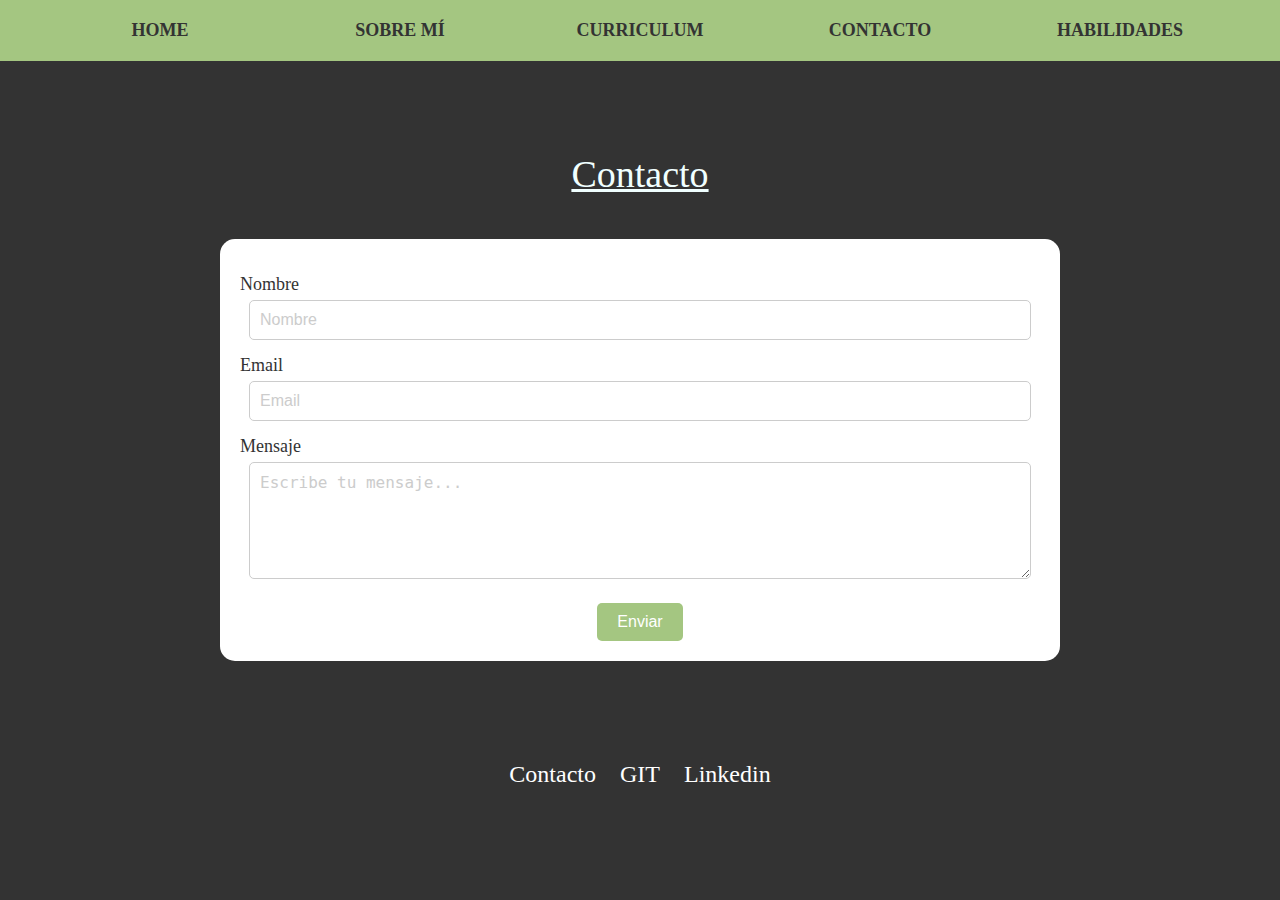
==== contacto.html @ 212216d3 "Add files via upload" ====
<!DOCTYPE html>
<html lang="es">
<head>
    <meta charset="UTF-8">
    <meta name="viewport" content="width=device-width, initial-scale=1.0">
    <title>Mi Contacto</title>
    <link rel="stylesheet" href="css/estilocss.css">
</head>
<body>
    <header>
        <nav>
            <ul>
                <li><a href="index.html">HOME</a></li>
                <li><a href="sobremi.html">SOBRE MÍ</a></li>
                <li> <a href="curriculum.html">CURRICULUM</a></li>
                <li><a href="contacto.html">CONTACTO</a></li>
                <li><a href="habilidades.html">HABILIDADES</a></li>
            
            </ul>
        </nav>
    </header>

    <main>
        <h1>Contacto</h1>
        <div class="contact-form">
            <form action="#" method="post">
                <label for="name">Nombre</label>
                <input type="text" id="name" name="name" placeholder="Nombre" required>
                
                <label for="email">Email</label>
                <input type="email" id="email" name="email" placeholder="Email" required>
                
                <label for="message">Mensaje</label>
                <textarea id="message" name="message" rows="5" placeholder="Escribe tu mensaje..." required></textarea>
                
                <button type="submit">Enviar</button>
            </form>
        </div>
    </main>

    <footer>
        <div class="social-icons">
            <a href="contacto.html">Contacto</a>
            <a href="https://github.com/Estefaniagarcilazo" target="_blank">GIT</a>
            <a href="http://linkedin.com/in/estefania-garcilazo-435a7728b" target="_blank">Linkedin</a>
        </div>
    </footer>

    </main>
   
</body>
</html>
---- css/estilocss.css ----
body {
    font-family: 'Inter';
    background-color: #333333;
    color: #ffffff;
    margin: 0;
    padding: 0;
    text-align: center;
}

header {
    background-color: #A4C681;
    padding: 20px 0;
}

nav ul {
    list-style: none;
    margin: 0;
    padding: 0;
    display: flex;
    justify-content: center;
}

nav ul li {
    width: 200px;
    left: 26px;
    top: 46px;
    margin: 0 20px;
    display: flex;
    justify-content: center;
}

nav ul li a {
    text-decoration: none;
    color: #333333;
    font-weight: bold;
    font-size: 18px;
}

nav ul li a:hover{
    color: aliceblue;
}


main {
    background-color: #333333;
    padding: 50px 0;
}

.perfil {
    display: inline-block;
    text-align: center;
    background-color: #A4C681;
    padding: 50px;
    border-radius: 10px;
    width: 300px;
}

.fotocv {
    border-radius: 50%;
    width: 230px;
    height: 230px;
    object-fit: cover;
    margin-bottom: 20px;
}

.info h1 {
    font-size: 24px;
    color: #333333;
    margin: 0 0 10px;
}

.info p {
    font-size: 18px;
    color: #333333;
    margin: 5px 0;
}

footer {
    background-color: #333333;
    padding: 20px 0;
    display: inline-flex;

}
.social-icons {
    margin-top: 10px;
}

.social-icons a {
    color: #FFFFFF;
    font-size: 24px;
    margin: 0 10px;
    text-decoration: none;
}

.social-icons a:hover {
    color: #CCCCCC;
}

.social-icons2 {
    margin-top: 500px;
}

.social-icons2 a {
    color: #FFFFFF;
    font-size: 24px;
    margin: 0 10px;
    text-decoration: none;
}

.social-icons2 a:hover {
    color: #CCCCCC;
}


/*sobre mi*/

h1{
    top: 80px;
    text-align: center;
    font-family: 'Inter';
    font-style: normal;
    font-weight: 200;
    font-size: 38px;
    line-height: 77px;
    color:azure;
    text-decoration: underline;

}

.fotocomputadora {
    position: absolute;
    width: 400px;
    height: 254px;
    left: 1050px;
    top: 265px;

    background: url(mejores-desktops.png);
    border-radius: 20px 0px 0px 20px;
}

.fotomaquillaje {
    position: absolute;
    width: 460px;
    height: 226px;
    left: 40px;
    top: 490px;

    background: url(42507.jpg);
    border-radius: 0px 20px 20px 0px;
}

.texto1{
    position: absolute;
    width: 970px;
    height: 358px;
    left: 38px;
    top: 240px;
    text-align: justify;
    font-family: 'Inter';
    font-style: normal;
    font-weight: 200;
    font-size: 24px;
    line-height: 36px;
    color: #D9D9D9;
}

.texto2{
    position: absolute;
    width: 890px;
    height: 264px;
    left: 530px;
    top: 550px;
    text-align:justify;
    font-family:'Inter';
    font-style: normal;
    font-weight: 200;
    font-size: 24px;
    line-height: 36px;
    color: #D9D9D9;
}

/*curriculum*/
.formatocv{
    display: inline-block;
    text-align: center;
    background-color: #A4C681;
    padding: 70px;
    border-radius: 10px;
    width: 300px;
    font-size: 26px;
    text-decoration: none;
    list-style: none;
}

.listacv li {
    list-style: none;
    text-align: center;
    color: azure;
}

/*contacto*/
.contact-form {
    background-color: #FFFFFF;
    color:#333333;
    border-radius: 15px;
    padding: 20px;
    margin: 20px auto;
    width: 80%;
    max-width: 800px;
}

.contact-form label {
    display: block;
    margin-top: 15px;
    font-size: 18px;
    text-align: left;
}

.contact-form input, .contact-form textarea {
    width: 95%;
    padding: 10px;
    margin-top: 5px;
    border: 1px solid #CCCCCC;
    border-radius: 5px;
    font-size: 16px;
    color:#A4C681;
}

.contact-form input::placeholder, .contact-form textarea::placeholder {
    color: #CCCCCC;
}

.contact-form button {
    background-color:#A4C681;
    color: #FFFFFF;
    border: none;
    padding: 10px 20px;
    border-radius: 5px;
    font-size: 16px;
    margin-top: 20px;
    cursor: pointer;
}

.contact-form button:hover {
    background-color:#CCCCCC;
}

/*habilidades*/
.habilidades{
    position: absolute;
    width: 823px;
    height: 586px;
    left: 55px;
    top: 250px;
    text-align: left;
    font-family: 'Inter';
    font-style: normal;
    font-weight: 350;
    font-size: 26px;
    line-height: 56px;

    color: #D9D9D9;

}

.foto-paqueteoffice{
    position: absolute;
    width: 250px;
    height: 150px;
    left: 700px;
    top: 300px;

    background: url(office.jpg);
    border-radius: 20px;
}

.fotopython{
    position: absolute;
    width: 270px;
    height: 170px;
    left: 1050px;
    top: 400px;

    background: url(450_1000.jpg);
    border-radius: 20px;
}

.fotohtmlcss{
    position: absolute;
    width: 270px;
    height: 160px;
    left: 720px;
    top: 550px;

    background: url(5206962_8bf4.jpg);
    border-radius: 20px;
}
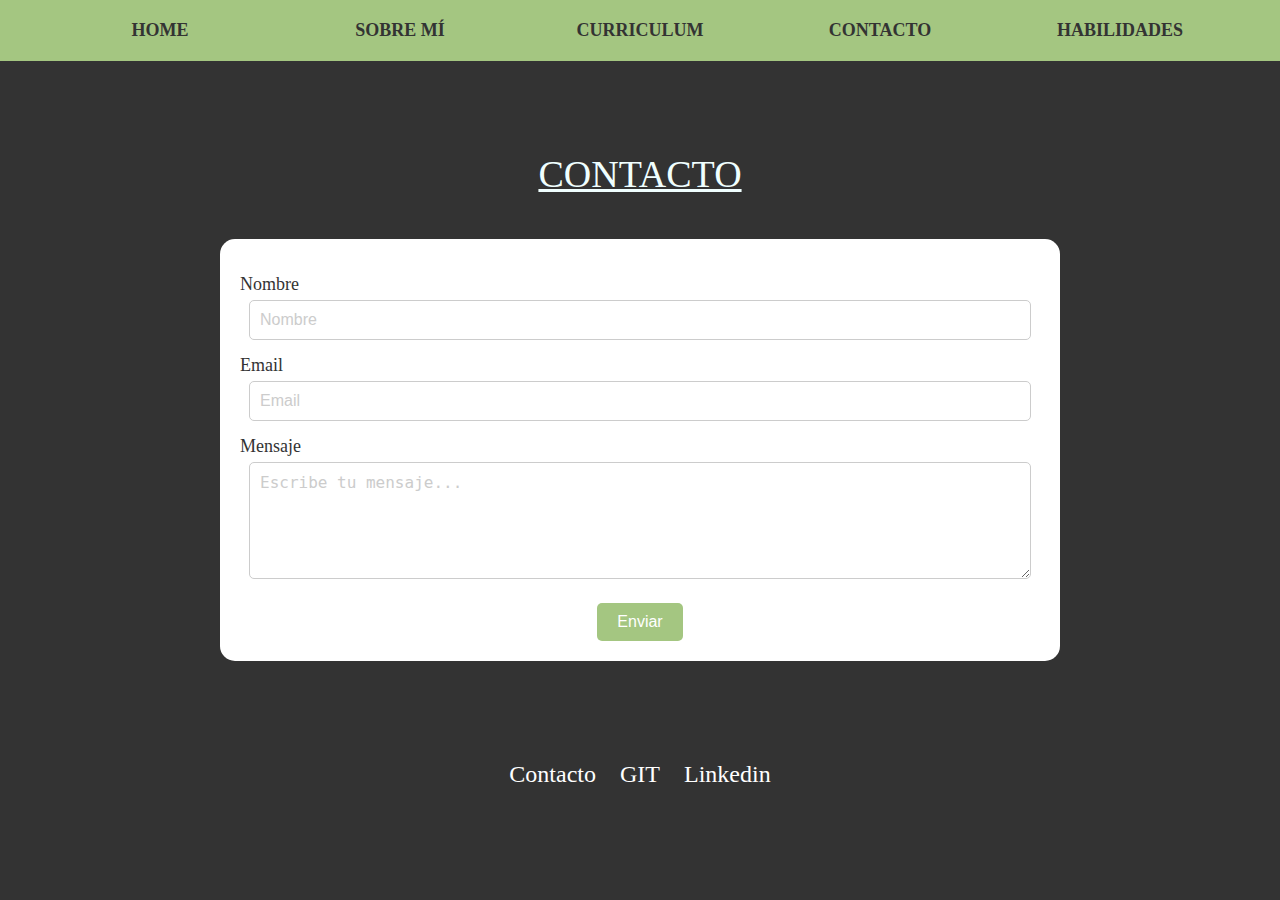
==== commit 0424b4a8: "Update contacto.html" ====
--- a/contacto.html
+++ b/contacto.html
@@ -20,8 +20,8 @@
         </nav>
     </header>
 
-    <main>
-        <h1>Contacto</h1>
+    <main class="container">
+        <h1>CONTACTO</h1>
         <div class="contact-form">
             <form action="#" method="post">
                 <label for="name">Nombre</label>
@@ -49,4 +49,4 @@
     </main>
    
 </body>
-</html>+</html>
--- a/css/estilocss.css
+++ b/css/estilocss.css
@@ -61,6 +61,8 @@
     height: 230px;
     object-fit: cover;
     margin-bottom: 20px;
+    max-width: 100%;
+    height: auto;
 }
 
 .info h1 {
@@ -136,6 +138,8 @@
 
     background: url(mejores-desktops.png);
     border-radius: 20px 0px 0px 20px;
+    max-width: 100%;
+    height: auto;
 }
 
 .fotomaquillaje {
@@ -147,9 +151,12 @@
 
     background: url(42507.jpg);
     border-radius: 0px 20px 20px 0px;
+    max-width: 100%;
+    height: auto;
 }
 
 .texto1{
+    display: flex;
     position: absolute;
     width: 970px;
     height: 358px;
@@ -165,6 +172,7 @@
 }
 
 .texto2{
+    display: flex;
     position: absolute;
     width: 890px;
     height: 264px;
@@ -272,6 +280,8 @@
 
     background: url(office.jpg);
     border-radius: 20px;
+    max-width: 100%;
+    height: auto;
 }
 
 .fotopython{
@@ -283,6 +293,8 @@
 
     background: url(450_1000.jpg);
     border-radius: 20px;
+    max-width: 100%;
+    height: auto;
 }
 
 .fotohtmlcss{
@@ -294,4 +306,6 @@
 
     background: url(5206962_8bf4.jpg);
     border-radius: 20px;
-}
+    max-width: 100%;
+    height: auto;
+}
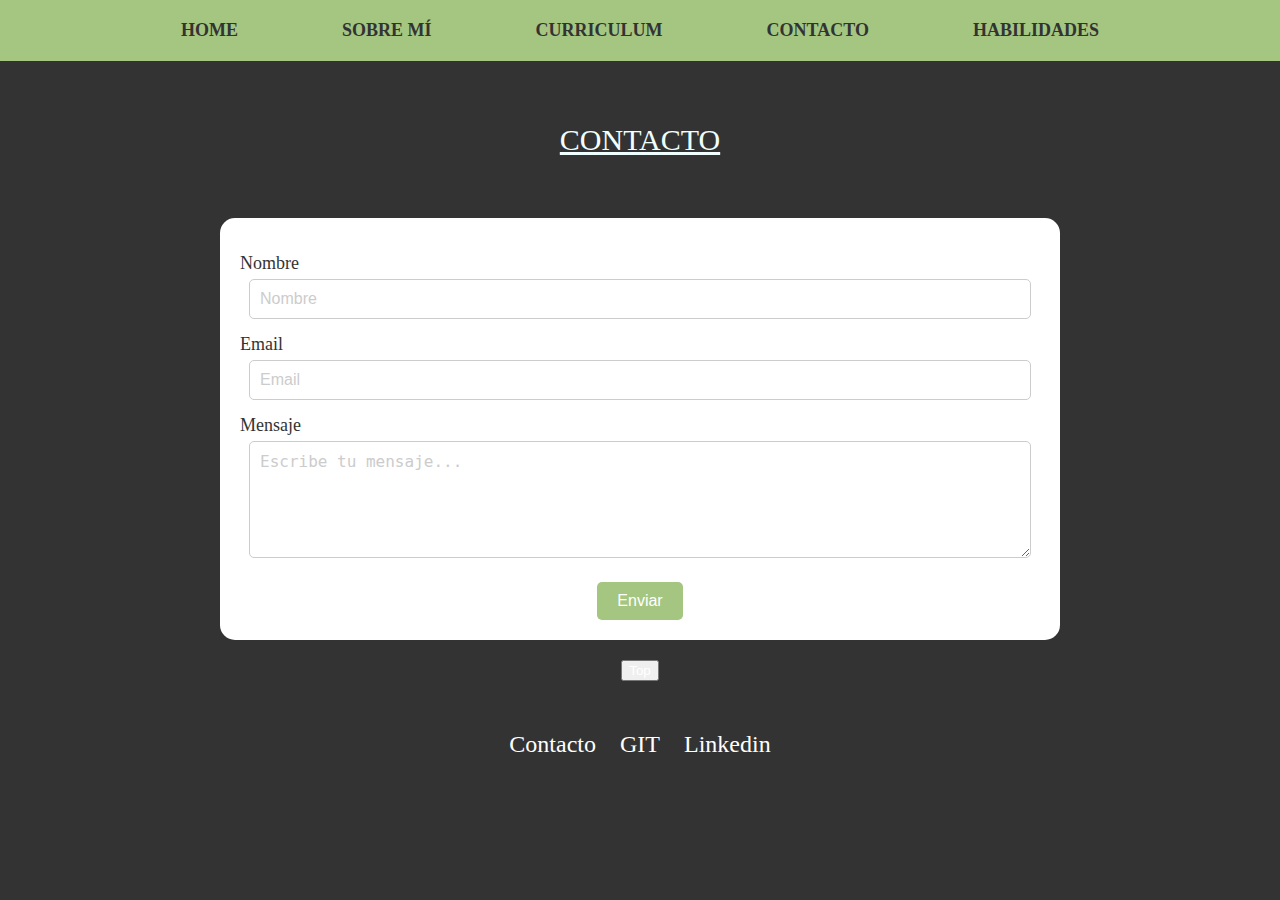
==== commit 6652d840: "Update contacto.html" ====
--- a/contacto.html
+++ b/contacto.html
@@ -36,6 +36,7 @@
                 <button type="submit">Enviar</button>
             </form>
         </div>
+        <button id="scrollToTop" style="color: #fff;">Top</button>
     </main>
 
     <footer>
--- a/css/estilocss.css
+++ b/css/estilocss.css
@@ -1,4 +1,4 @@
-body {
+body{
     font-family: 'Inter';
     background-color: #333333;
     color: #ffffff;
@@ -16,7 +16,7 @@
     list-style: none;
     margin: 0;
     padding: 0;
-    display: flex;
+    display:inline;
     justify-content: center;
 }
 
@@ -24,8 +24,8 @@
     width: 200px;
     left: 26px;
     top: 46px;
-    margin: 0 20px;
-    display: flex;
+    margin: 0 50px;
+    display: inline;
     justify-content: center;
 }
 
@@ -46,19 +46,19 @@
     padding: 50px 0;
 }
 
+/*home*/
 .perfil {
     display: inline-block;
     text-align: center;
     background-color: #A4C681;
     padding: 50px;
     border-radius: 10px;
-    width: 300px;
+    width: 30%;
 }
 
 .fotocv {
     border-radius: 50%;
-    width: 230px;
-    height: 230px;
+    width: 40%;
     object-fit: cover;
     margin-bottom: 20px;
     max-width: 100%;
@@ -98,70 +98,32 @@
     color: #CCCCCC;
 }
 
-.social-icons2 {
-    margin-top: 500px;
-}
-
-.social-icons2 a {
-    color: #FFFFFF;
-    font-size: 24px;
-    margin: 0 10px;
-    text-decoration: none;
-}
-
-.social-icons2 a:hover {
-    color: #CCCCCC;
-}
-
-
-/*sobre mi*/
-
-h1{
+
+
+.container{
+    display: flex;
+    flex-direction: column;
+    align-items: center;  /* Centra el contenido horizontalmente */
+    justify-content: center;
+    text-align: center;   /* Centra el texto */
+    padding: 20px;
+}
+
+.container h1{
     top: 80px;
     text-align: center;
     font-family: 'Inter';
     font-style: normal;
     font-weight: 200;
-    font-size: 38px;
+    font-size: 30px;
     line-height: 77px;
     color:azure;
     text-decoration: underline;
 
 }
 
-.fotocomputadora {
-    position: absolute;
-    width: 400px;
-    height: 254px;
-    left: 1050px;
-    top: 265px;
-
-    background: url(mejores-desktops.png);
-    border-radius: 20px 0px 0px 20px;
-    max-width: 100%;
-    height: auto;
-}
-
-.fotomaquillaje {
-    position: absolute;
-    width: 460px;
-    height: 226px;
-    left: 40px;
-    top: 490px;
-
-    background: url(42507.jpg);
-    border-radius: 0px 20px 20px 0px;
-    max-width: 100%;
-    height: auto;
-}
-
-.texto1{
-    display: flex;
-    position: absolute;
-    width: 970px;
-    height: 358px;
-    left: 38px;
-    top: 240px;
+/*sobre mi*/
+.container p{
     text-align: justify;
     font-family: 'Inter';
     font-style: normal;
@@ -171,21 +133,14 @@
     color: #D9D9D9;
 }
 
-.texto2{
-    display: flex;
-    position: absolute;
-    width: 890px;
-    height: 264px;
-    left: 530px;
-    top: 550px;
-    text-align:justify;
-    font-family:'Inter';
-    font-style: normal;
-    font-weight: 200;
-    font-size: 24px;
-    line-height: 36px;
-    color: #D9D9D9;
-}
+.fotocomputadora{
+    max-width: 100%;  /* Ajusta la imagen para que no sea más ancha que su contenedor */
+    height: auto;
+    
+    width: 35%;
+    border-radius: 20px 0px 0px 20px;
+}
+
 
 /*curriculum*/
 .formatocv{
@@ -254,58 +209,14 @@
 }
 
 /*habilidades*/
-.habilidades{
-    position: absolute;
-    width: 823px;
-    height: 586px;
-    left: 55px;
-    top: 250px;
+
+.container ul li{
     text-align: left;
     font-family: 'Inter';
     font-style: normal;
     font-weight: 350;
     font-size: 26px;
     line-height: 56px;
-
     color: #D9D9D9;
 
 }
-
-.foto-paqueteoffice{
-    position: absolute;
-    width: 250px;
-    height: 150px;
-    left: 700px;
-    top: 300px;
-
-    background: url(office.jpg);
-    border-radius: 20px;
-    max-width: 100%;
-    height: auto;
-}
-
-.fotopython{
-    position: absolute;
-    width: 270px;
-    height: 170px;
-    left: 1050px;
-    top: 400px;
-
-    background: url(450_1000.jpg);
-    border-radius: 20px;
-    max-width: 100%;
-    height: auto;
-}
-
-.fotohtmlcss{
-    position: absolute;
-    width: 270px;
-    height: 160px;
-    left: 720px;
-    top: 550px;
-
-    background: url(5206962_8bf4.jpg);
-    border-radius: 20px;
-    max-width: 100%;
-    height: auto;
-}
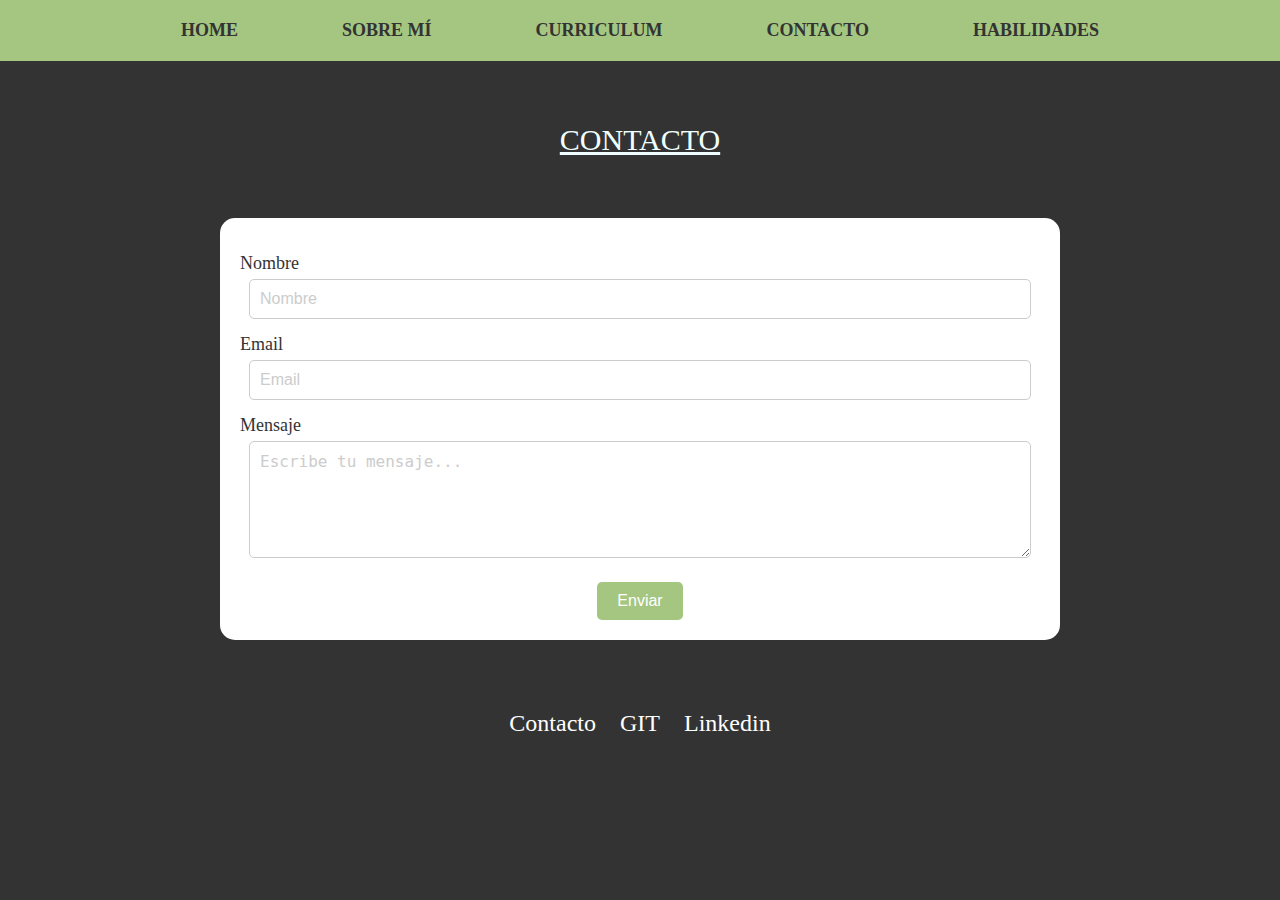
==== commit d255f331: "Update contacto.html" ====
--- a/contacto.html
+++ b/contacto.html
@@ -22,7 +22,7 @@
 
     <main class="container">
         <h1>CONTACTO</h1>
-        <div class="contact-form">
+         <div class="contact-form">
             <form action="#" method="post">
                 <label for="name">Nombre</label>
                 <input type="text" id="name" name="name" placeholder="Nombre" required>
@@ -33,8 +33,9 @@
                 <label for="message">Mensaje</label>
                 <textarea id="message" name="message" rows="5" placeholder="Escribe tu mensaje..." required></textarea>
                 
-                <button type="submit">Enviar</button>
+                <button type="button" id="enviar">Enviar</button>
             </form>
+            
         </div>
         <button id="scrollToTop" style="color: #fff;">Top</button>
     </main>
--- a/css/estilocss.css
+++ b/css/estilocss.css
@@ -220,3 +220,23 @@
     color: #D9D9D9;
 
 }
+
+#scrollToTop {
+    display: none; /* Oculto por defecto */
+    position: fixed;
+    bottom: 20px;
+    right: 20px;
+    z-index: 1000;
+    padding: 10px 15px;
+    font-size: 16px;
+    background-color: #2b2b2b;
+    color: #000;
+    border: none;
+    border-radius: 5px;
+    cursor: pointer;
+}
+
+/* Cambia el color al pasar el cursor */
+#scrollToTop:hover {
+    background-color: #A5D4A5;
+}
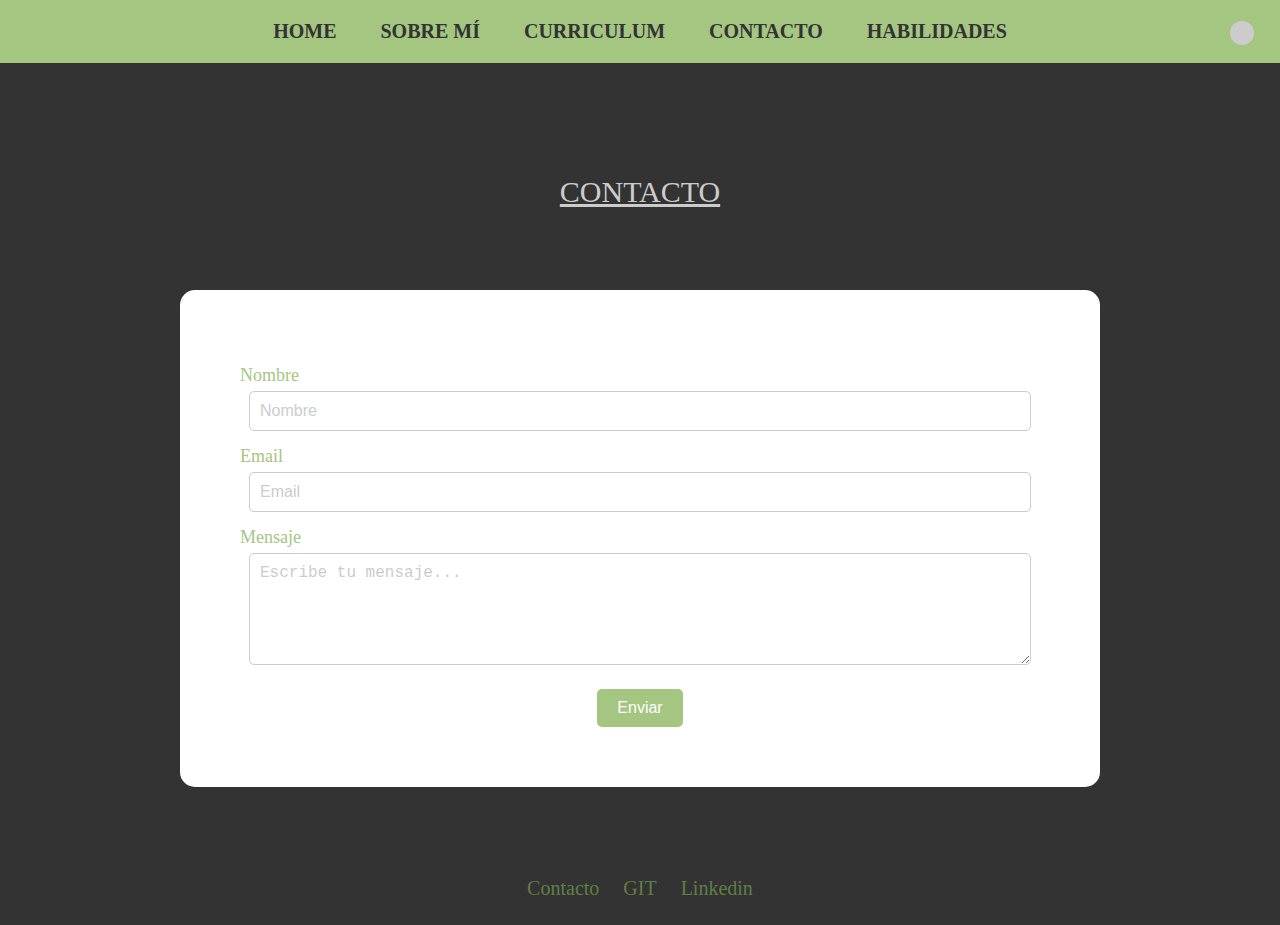
==== commit af6dc6fb: "Update contacto.html" ====
--- a/contacto.html
+++ b/contacto.html
@@ -3,10 +3,10 @@
 <head>
     <meta charset="UTF-8">
     <meta name="viewport" content="width=device-width, initial-scale=1.0">
-    <title>Mi Contacto</title>
+    <title>Portafolio de Estefanía Garcilazo</title>
     <link rel="stylesheet" href="css/estilocss.css">
 </head>
-<body>
+<body class="light-mode"> <!-- Clase inicial para el modo claro -->
     <header>
         <nav>
             <ul>
@@ -15,14 +15,20 @@
                 <li> <a href="curriculum.html">CURRICULUM</a></li>
                 <li><a href="contacto.html">CONTACTO</a></li>
                 <li><a href="habilidades.html">HABILIDADES</a></li>
-            
             </ul>
         </nav>
+        <!-- Botón de alternancia de tema -->
+        <button id="toggle-theme" class="theme-button">
+            <span id="theme-icon" class="moon-icon"></span>
+        </button>
     </header>
-
-    <main class="container">
-        <h1>CONTACTO</h1>
-         <div class="contact-form">
+    
+    <main>
+        <div class="container">
+            <h1>CONTACTO</h1>
+        </div>
+        
+        <div class="contact-form">
             <form action="#" method="post">
                 <label for="name">Nombre</label>
                 <input type="text" id="name" name="name" placeholder="Nombre" required>
@@ -37,18 +43,18 @@
             </form>
             
         </div>
-        <button id="scrollToTop" style="color: #fff;">Top</button>
     </main>
+
 
     <footer>
         <div class="social-icons">
-            <a href="contacto.html">Contacto</a>
+            <a href="#">Contacto</a>
             <a href="https://github.com/Estefaniagarcilazo" target="_blank">GIT</a>
             <a href="http://linkedin.com/in/estefania-garcilazo-435a7728b" target="_blank">Linkedin</a>
         </div>
     </footer>
 
-    </main>
-   
+    <script src="script.js"></script>
+    <script src="main.js"></script>
 </body>
 </html>
--- a/css/estilocss.css
+++ b/css/estilocss.css
@@ -1,12 +1,25 @@
-body{
-    font-family: 'Inter';
-    background-color: #333333;
-    color: #ffffff;
+/* Estilos generales */
+body {
+    font-family:Georgia, 'Times New Roman', Times, serif;
     margin: 0;
     padding: 0;
     text-align: center;
-}
-
+    transition: background-color 0.3s, color 0.3s;
+}
+
+/* Modo claro */
+body.light-mode {
+    background-color: #333333;
+    color:#CCCCCC;
+}
+
+/* Modo oscuro */
+body.dark-mode {
+    background-color:#CCCCCC;
+    color: #333333;
+}
+
+/* Estilos del header */
 header {
     background-color: #A4C681;
     padding: 20px 0;
@@ -16,37 +29,30 @@
     list-style: none;
     margin: 0;
     padding: 0;
-    display:inline;
-    justify-content: center;
+    display: inline;
 }
 
 nav ul li {
-    width: 200px;
-    left: 26px;
-    top: 46px;
-    margin: 0 50px;
     display: inline;
-    justify-content: center;
+    margin: 0 20px;
 }
 
 nav ul li a {
     text-decoration: none;
     color: #333333;
     font-weight: bold;
-    font-size: 18px;
+    font-size: 20px;
+    font-family:Cambria, Cochin, Georgia, Times, 'Times New Roman', serif;
 }
 
 nav ul li a:hover{
-    color: aliceblue;
-}
-
+    color:#CCCCCC
+}
 
 main {
-    background-color: #333333;
     padding: 50px 0;
 }
 
-/*home*/
 .perfil {
     display: inline-block;
     text-align: center;
@@ -59,45 +65,59 @@
 .fotocv {
     border-radius: 50%;
     width: 40%;
-    object-fit: cover;
     margin-bottom: 20px;
     max-width: 100%;
     height: auto;
 }
 
-.info h1 {
-    font-size: 24px;
-    color: #333333;
-    margin: 0 0 10px;
-}
-
+/* Información de perfil */
 .info p {
     font-size: 18px;
     color: #333333;
-    margin: 5px 0;
-}
-
+}
+
+/* Estilos del footer */
 footer {
-    background-color: #333333;
     padding: 20px 0;
-    display: inline-flex;
-
-}
-.social-icons {
-    margin-top: 10px;
 }
 
 .social-icons a {
-    color: #FFFFFF;
-    font-size: 24px;
+    font-size: 20px;
     margin: 0 10px;
     text-decoration: none;
+    color:#627e46;
 }
 
 .social-icons a:hover {
-    color: #CCCCCC;
-}
-
+    color:#3c4b2d;
+}
+
+
+/* Botón de tema */
+.theme-button {
+    position: fixed;
+    top: 20px;
+    right: 20px;
+    background: none;
+    border: none;
+    cursor: pointer;
+    outline: none;
+}
+
+/* Icono de la luna */
+.moon-icon {
+    width: 24px;
+    height: 24px;
+    display: inline-block;
+    border-radius: 50%;
+    background-color:#CCCCCC;
+    transition: background-color 0.3s;
+}
+
+/* Icono de luna en modo oscuro */
+body.dark-mode .moon-icon {
+    background-color: #000000;
+}
 
 
 .container{
@@ -117,20 +137,20 @@
     font-weight: 200;
     font-size: 30px;
     line-height: 77px;
-    color:azure;
     text-decoration: underline;
 
 }
 
 /*sobre mi*/
 .container p{
-    text-align: justify;
+    text-align:center;
     font-family: 'Inter';
     font-style: normal;
     font-weight: 200;
-    font-size: 24px;
+    font-size: 20px;
     line-height: 36px;
-    color: #D9D9D9;
+    margin: 30px;
+
 }
 
 .fotocomputadora{
@@ -141,12 +161,11 @@
     border-radius: 20px 0px 0px 20px;
 }
 
-
 /*curriculum*/
 .formatocv{
     display: inline-block;
     text-align: center;
-    background-color: #A4C681;
+    background-color:#A4C681;
     padding: 70px;
     border-radius: 10px;
     width: 300px;
@@ -155,18 +174,38 @@
     list-style: none;
 }
 
+.formatocv p{
+    color: #333333;
+    font-size: 24px;
+}
+
 .listacv li {
     list-style: none;
     text-align: center;
     color: azure;
 }
+
+.listacv li a{
+    color: #333333;
+}
+
+.listacv li a:hover{
+    color:#CCCCCC;
+}
+
+
+.divh1{
+    display: block;
+    text-align: center;
+}
+
 
 /*contacto*/
 .contact-form {
     background-color: #FFFFFF;
-    color:#333333;
+    color:#A4C681;
     border-radius: 15px;
-    padding: 20px;
+    padding: 60px;
     margin: 20px auto;
     width: 80%;
     max-width: 800px;
@@ -186,7 +225,7 @@
     border: 1px solid #CCCCCC;
     border-radius: 5px;
     font-size: 16px;
-    color:#A4C681;
+    color: #0C0225;
 }
 
 .contact-form input::placeholder, .contact-form textarea::placeholder {
@@ -205,38 +244,15 @@
 }
 
 .contact-form button:hover {
-    background-color:#CCCCCC;
+    background-color: #2b2b2b;
 }
 
 /*habilidades*/
-
 .container ul li{
-    text-align: left;
+    text-align:left;
     font-family: 'Inter';
     font-style: normal;
     font-weight: 350;
     font-size: 26px;
     line-height: 56px;
-    color: #D9D9D9;
-
-}
-
-#scrollToTop {
-    display: none; /* Oculto por defecto */
-    position: fixed;
-    bottom: 20px;
-    right: 20px;
-    z-index: 1000;
-    padding: 10px 15px;
-    font-size: 16px;
-    background-color: #2b2b2b;
-    color: #000;
-    border: none;
-    border-radius: 5px;
-    cursor: pointer;
-}
-
-/* Cambia el color al pasar el cursor */
-#scrollToTop:hover {
-    background-color: #A5D4A5;
-}
+}
